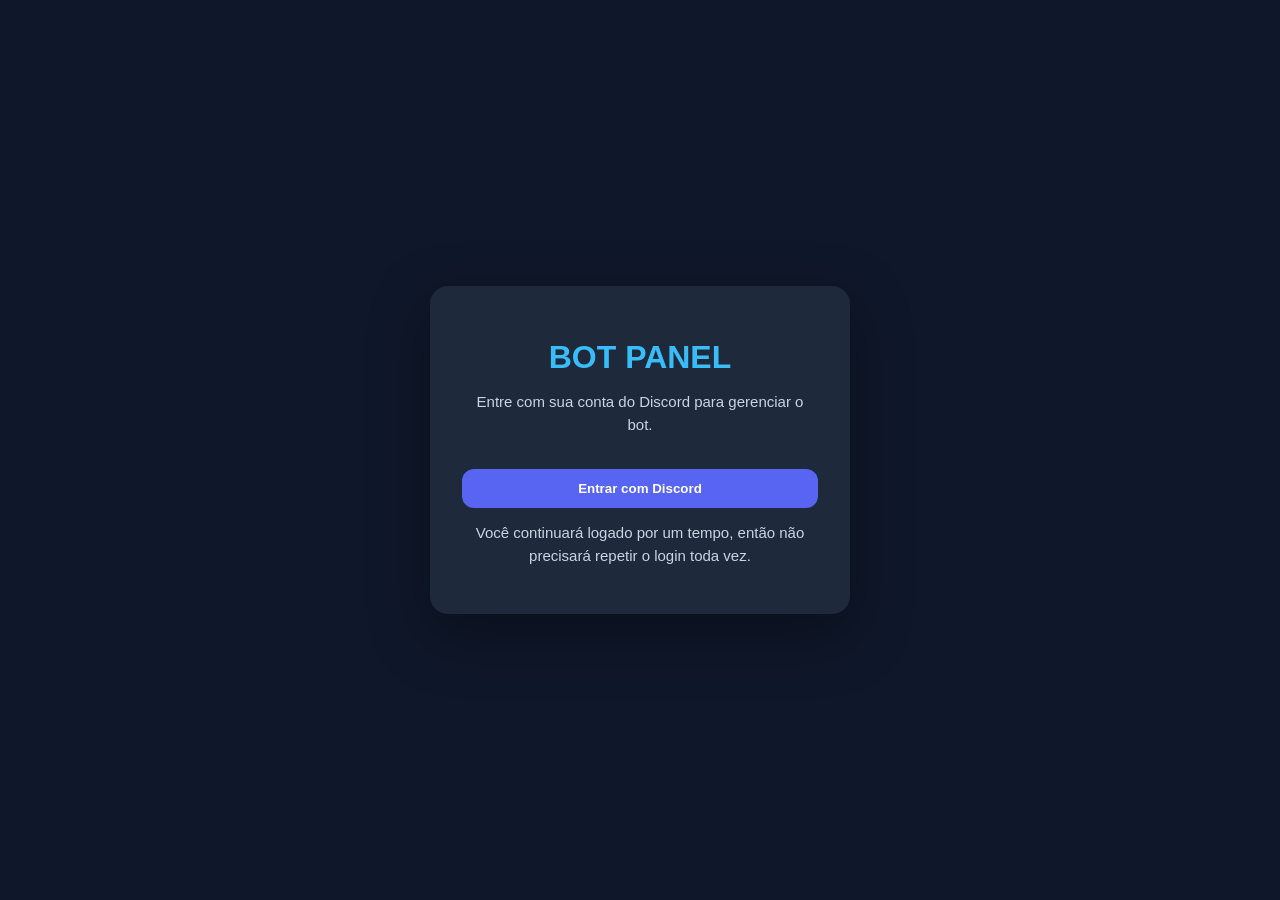
==== docs/index.html @ b9dc3464 "melhorando o Dashboard" ====
<!DOCTYPE html>
<html lang="pt-BR">
<head>
    <meta charset="UTF-8" />
    <meta name="viewport" content="width=device-width, initial-scale=1.0" />
    <title>Bot Panel</title>
    <link rel="stylesheet" href="style.css" />
    <script src="script.js" defer></script>
</head>
<body>
    <div id="loading-screen" class="screen">
        <div class="center-card">
            <h1>BOT PANEL</h1>
            <p>Carregando...</p>
        </div>
    </div>

    <div id="auth-screen" class="screen hidden">
        <div class="center-card login-card">
            <h1>BOT PANEL</h1>
            <p>Entre com sua conta do Discord para gerenciar o bot.</p>

            <button id="login-btn" class="discord-btn">
                Entrar com Discord
            </button>

            <p class="auth-note">
                Você continuará logado por um tempo, então não precisará repetir o login toda vez.
            </p>
        </div>
    </div>

    <div id="app-screen" class="hidden">
        <header class="topbar">
            <div class="topbar-left">
                <button id="menu-toggle">☰</button>

                <div class="servers-strip-wrapper">
                    <div id="servers-strip" class="servers-strip">
                        <div class="server-pill active">Carregando...</div>
                    </div>
                </div>
            </div>

            <div class="topbar-right">
                <button id="invite-bot-btn" class="secondary-btn">Adicionar bot</button>

                <div id="user-box" class="user-box">
                    <img id="user-avatar" class="user-avatar" src="" alt="Avatar">
                    <div class="user-meta">
                        <strong id="user-name">Usuário</strong>
                        <span id="user-server">Nenhum servidor selecionado</span>
                    </div>
                </div>

                <button id="logout-btn" class="logout-btn">Sair</button>
            </div>
        </header>

        <div id="sidebar" class="sidebar">
            <div class="sidebar-header">
                <h2>BOT PANEL</h2>
                <button id="closemenu" onclick="fecharMenu()">✖</button>
            </div>

            <nav class="sidebar-menu">
                <a href="#" id="btn-dashboard" class="active">🏠 Dashboard</a>
                <a href="#" id="btn-servidor">🖥️ Servidor</a>
                <a href="#" id="btn-comandos">⚡ Comandos</a>
                <a href="#">💰 Economia</a>
                <a href="#">⭐ Regras</a>
                <a href="#">🛡️ Moderação</a>
                <a href="#">📜 Logs</a>
                <a href="#">⚙️ Configurações</a>
            </nav>
        </div>

        <section id="main-content" class="content">
            <h1>Dashboard</h1>

            <div class="dashboard">
                <div class="card">
                    <h3>👥 Usuários</h3>
                    <p id="users">0</p>
                </div>

                <div class="card">
                    <h3>✨ XP Total</h3>
                    <p id="xp">0</p>
                </div>

                <div class="card">
                    <h3>⚡ Comandos</h3>
                    <p id="commands">0</p>
                </div>

                <div class="card status">
                    <h3>📡 Status</h3>
                    <p id="status">Carregando...</p>
                </div>
            </div>
        </section>

        <div class="guide-box">
    <h2>📘 Como usar o bot</h2>

    <div class="guide-section">
        <h3>🎲 Comando de dados (roll)</h3>
        <p>Use para rolar dados em RPG ou cálculos.</p>

        <ul>
            <li><b>1d20</b> → 1 dado de 20 lados</li>
            <li><b>2d6+3</b> → 2 dados + 3</li>
            <li><b>1d10!</b> → dado com explosão</li>
            <li><b>3#1d20+5</b> → repete 3 vezes</li>
        </ul>
    </div>

    <div class="guide-section">
        <h3>🧮 Comando matemático (math)</h3>
        <p>Resolve expressões matemáticas.</p>

        <ul>
            <li><b>2+3*4</b> → 14</li>
            <li><b>(2+3)*4</b> → 20</li>
            <li><b>2^4</b> → potência</li>
            <li><b>16z2</b> → raiz quadrada</li>
            <li><b>25%200</b> → porcentagem</li>
        </ul>
    </div>

    <div class="guide-section">
        <h3>⚡ Dicas</h3>
        <ul>
            <li>Use <b>!roll</b> ou aliases configurados</li>
            <li>Use <b>!math</b> para contas</li>
            <li>Você pode combinar dados + matemática</li>
        </ul>
    </div>
</div>

        <div id="delete-modal" class="modal hidden">
            <div class="modal-content">
                <h3 id="delete-modal-title">Excluir</h3>
                <p id="delete-modal-message">Tem certeza?</p>

                <div id="delete-preview" class="delete-preview"></div>

                <div class="modal-buttons">
                    <button class="btn-cancel" onclick="fecharModalExcluir()">Cancelar</button>
                    <button class="btn-delete" onclick="confirmarExclusao()">Excluir</button>
                </div>
            </div>
        </div>
    </div>
</body>
</html>
---- docs/style.css ----
* {
    box-sizing: border-box;
}

body {
    margin: 0;
    background: #0f172a;
    color: white;
    font-family: Arial, sans-serif;
}

/* =========================
   UTIL
========================= */

.hidden {
    display: none !important;
}

.screen {
    min-height: 100vh;
    display: flex;
    align-items: center;
    justify-content: center;
    background: #0f172a;
    padding: 20px;
}

.center-card {
    width: 100%;
    max-width: 420px;
    background: #1e293b;
    border-radius: 18px;
    padding: 32px;
    text-align: center;
    box-shadow: 0 20px 60px rgba(0, 0, 0, 0.35);
}

/* =========================
   LOGIN
========================= */

.login-card h1 {
    margin-bottom: 12px;
    color: #38bdf8;
}

.login-card p {
    color: #cbd5e1;
    font-size: 15px;
    line-height: 1.5;
}

.auth-note {
    margin-top: 14px;
    font-size: 13px;
    color: #94a3b8;
}

.discord-btn,
.logout-btn,
.secondary-btn,
.back-btn {
    border: none;
    border-radius: 12px;
    cursor: pointer;
    padding: 12px 18px;
    font-weight: bold;
}

.discord-btn {
    background: #5865f2;
    color: white;
    margin-top: 18px;
    width: 100%;
}

.discord-btn:hover,
.secondary-btn:hover {
    filter: brightness(1.08);
}

/* =========================
   TOPBAR
========================= */

.topbar {
    display: flex;
    justify-content: space-between;
    align-items: center;
    gap: 16px;
    padding: 14px 20px;
    background: #020617;
    position: sticky;
    top: 0;
    z-index: 1200;
}

.topbar-left {
    display: flex;
    align-items: center;
    min-width: 0;
    flex: 1;
}

.topbar-right {
    display: flex;
    align-items: center;
    gap: 12px;
    flex-shrink: 0;
}

#menu-toggle {
    background: none;
    border: none;
    color: white;
    font-size: 18px;
    cursor: pointer;
}

.secondary-btn {
    background: #38bdf8;
    color: #020617;
}

.logout-btn {
    background: #ef4444;
    color: white;
}

.user-box {
    display: flex;
    align-items: center;
    gap: 10px;
    background: #1e293b;
    padding: 8px 12px;
    border-radius: 12px;
}

.user-avatar {
    width: 40px;
    height: 40px;
    border-radius: 50%;
    object-fit: cover;
    background: #334155;
}

.user-meta {
    display: flex;
    flex-direction: column;
    line-height: 1.2;
}

.user-meta strong {
    color: white;
    font-size: 14px;
}

.user-meta span {
    color: #94a3b8;
    font-size: 12px;
}

/* =========================
   SERVERS STRIP
========================= */

.servers-strip-wrapper {
    margin-left: 18px;
    min-width: 0;
    flex: 1;
    overflow: hidden;
}

.servers-strip {
    display: flex;
    align-items: center;
    gap: 12px;
    overflow-x: auto;
    overflow-y: hidden;
    white-space: nowrap;
    padding-bottom: 4px;
    scroll-behavior: smooth;
}

.servers-strip::-webkit-scrollbar {
    height: 8px;
}

.servers-strip::-webkit-scrollbar-track {
    background: #0f172a;
    border-radius: 999px;
}

.servers-strip::-webkit-scrollbar-thumb {
    background: #334155;
    border-radius: 999px;
}

.server-pill {
    flex: 0 0 auto;
    background: #1e293b;
    border: none;
    border-radius: 12px;
    padding: 8px 12px;
    cursor: pointer;
    transition: 0.2s;
    color: white;
    min-height: 56px;
}

.server-pill:hover {
    background: #273449;
    transform: translateY(-1px);
}

.server-pill.active {
    background: #38bdf8;
    color: #020617;
}

.server-pill-inner {
    display: flex;
    align-items: center;
    gap: 10px;
}

.server-pill-avatar {
    width: 40px;
    height: 40px;
    border-radius: 50%;
    object-fit: cover;
    background: #334155;
    flex-shrink: 0;
}

.server-pill-fallback {
    display: flex;
    align-items: center;
    justify-content: center;
    font-weight: bold;
    color: white;
}

.server-pill-name {
    font-size: 14px;
    font-weight: 600;
    max-width: 170px;
    overflow: hidden;
    text-overflow: ellipsis;
    white-space: nowrap;
}

/* =========================
   SIDEBAR
========================= */

.sidebar {
    position: fixed;
    top: 0;
    left: -650px;
    width: 250px;
    height: 100vh;
    background: #020617;
    padding: 20px;
    transition: left 0.3s ease;
    z-index: 1000;
    box-shadow: 5px 0 15px rgba(0, 0, 0, 0.5);
}

.sidebar.closed {
    left: 0;
}

.sidebar-header {
    display: flex;
    justify-content: space-between;
    align-items: center;
    margin-bottom: 30px;
}

.sidebar-header h2 {
    font-size: 18px;
    color: #38bdf8;
    margin: 0;
}

.sidebar-header button {
    background: none;
    border: none;
    color: #94a3b8;
    font-size: 18px;
    cursor: pointer;
}

.sidebar-menu {
    display: flex;
    flex-direction: column;
    gap: 10px;
}

.sidebar-menu a {
    text-decoration: none;
    color: #94a3b8;
    padding: 12px 15px;
    border-radius: 10px;
    transition: 0.2s;
    display: flex;
    align-items: center;
    gap: 10px;
}

.sidebar-menu a:hover {
    background: #1e293b;
    color: #e2e8f0;
}

.sidebar-menu a.active {
    background: #38bdf8;
    color: #020617;
    font-weight: bold;
}

/* =========================
   MAIN CONTENT
========================= */

.content {
    padding: 20px;
}

.content > h1 {
    margin: 0 0 20px 0;
    font-size: 34px;
}

/* =========================
   DASHBOARD / CARDS
========================= */

.dashboard {
    display: grid;
    grid-template-columns: repeat(auto-fill, minmax(320px, 1fr));
    align-items: start;
    gap: 20px;
    padding: 20px 0 0 0;
}

.card {
    background: #1e293b;
    border-radius: 12px;
    padding: 16px;
    position: relative;
}

.card:hover {
    transform: scale(1.02);
}

.card h3 {
    font-size: 14px;
    color: #94a3b8;
    margin: 0 0 8px 0;
}

.card p {
    font-size: 28px;
    font-weight: bold;
    white-space: pre-wrap;
    word-break: break-word;
    margin: 0;
}

.status p {
    font-size: 20px;
}

/* =========================
   GUIDE BOX (DASHBOARD)
========================= */

.guide-box {
    margin-top: 30px;
    background: linear-gradient(180deg, rgba(56, 189, 248, 0.08), #1e293b);
    border: 1px solid #334155;
    border-radius: 18px;
    padding: 24px;
    box-shadow: 0 14px 32px rgba(0,0,0,0.25);
}

.guide-box h2 {
    margin-top: 0;
    margin-bottom: 20px;
    color: #38bdf8;
}

.guide-section {
    margin-bottom: 20px;
    padding: 14px;
    background: #0f172a;
    border: 1px solid #334155;
    border-radius: 12px;
}

.guide-section h3 {
    margin-top: 0;
    color: #e2e8f0;
    font-size: 16px;
}

.guide-section p {
    color: #94a3b8;
    font-size: 14px;
    margin-bottom: 10px;
}

.guide-section ul {
    padding-left: 18px;
    margin: 0;
}

.guide-section li {
    font-size: 14px;
    color: #cbd5e1;
    margin-bottom: 6px;
}

.guide-section b {
    color: #38bdf8;
}

/* =========================
   MODAL
========================= */

.modal {
    position: fixed;
    inset: 0;
    background: rgba(0, 0, 0, 0.6);
    display: flex;
    align-items: center;
    justify-content: center;
    z-index: 2000;
}

.modal-content {
    background: #020617;
    padding: 20px;
    border-radius: 12px;
    width: min(320px, calc(100vw - 32px));
    text-align: center;
    box-shadow: 0 0 20px rgba(0, 0, 0, 0.5);
}

.modal-buttons {
    margin-top: 15px;
    display: flex;
    justify-content: space-between;
    gap: 10px;
}

.btn-cancel,
.btn-delete {
    border: none;
    padding: 8px 12px;
    border-radius: 8px;
    color: white;
    cursor: pointer;
    flex: 1;
}

.btn-cancel {
    background: #334155;
}

.btn-delete {
    background: #ef4444;
}

.delete-preview {
    margin-top: 10px;
    padding: 10px;
    background: #0f172a;
    border: 1px solid #334155;
    border-radius: 8px;
    max-height: 120px;
    overflow-y: auto;
    font-size: 13px;
    color: #e2e8f0;
    white-space: pre-wrap;
    word-break: break-word;
}

/* =========================
   TRIGGERS LISTA
========================= */

.server-page-actions {
    padding: 0;
}

.trigger-create-box {
    display: flex;
    gap: 12px;
    align-items: center;
    margin: 10px 0 0 0;
    flex-wrap: wrap;
}

.trigger-input {
    background: #1e293b;
    color: white;
    border: 1px solid #334155;
    border-radius: 12px;
    padding: 12px 14px;
    min-width: 280px;
    flex: 1;
}

.trigger-card {
    position: relative;
    padding: 18px;
    padding-top: 20px;
    padding-right: 56px;
    min-height: 120px;
}

.trigger-header {
    margin-bottom: 14px;
}

.trigger-header-main {
    display: flex;
    flex-direction: column;
    gap: 4px;
    padding-right: 8px;
}

.trigger-title {
    margin: 0;
    color: #e2e8f0;
    font-size: 18px;
    font-weight: 700;
    word-break: break-word;
}

.trigger-count {
    margin: 0;
    font-size: 13px;
    color: #94a3b8;
    font-weight: 600;
}

.trigger-delete-btn {
    position: absolute;
    top: 12px;
    right: 12px;
    width: 34px;
    height: 34px;
    border: none;
    border-radius: 10px;
    background: #ef4444;
    color: white;
    cursor: pointer;
    display: flex;
    align-items: center;
    justify-content: center;
    font-size: 14px;
    transition: 0.2s;
    z-index: 2;
}

.trigger-delete-btn:hover,
.mini-delete-btn:hover {
    background: #dc2626;
    transform: scale(1.05);
}

.trigger-open-btn {
    width: 100%;
    background: transparent;
    border: none;
    color: inherit;
    text-align: left;
    cursor: pointer;
    padding: 0;
    margin: 0;
    display: block;
}

.trigger-open-btn:hover .trigger-title {
    color: #38bdf8;
}

.trigger-open-btn:hover .trigger-count {
    color: #cbd5e1;
}

.trigger-open-btn:focus {
    outline: none;
}

.trigger-open-btn:focus-visible {
    outline: 2px solid #38bdf8;
    outline-offset: 6px;
    border-radius: 10px;
}

/* =========================
   DETALHES DA TRIGGER
========================= */

.trigger-details-top {
    padding: 0;
    margin-bottom: 12px;
}

.back-btn {
    background: #334155;
    color: white;
    padding: 10px 14px;
}

.back-btn:hover {
    background: #475569;
}

.trigger-details-content {
    padding: 0;
}

.trigger-details-card {
    padding: 20px;
    padding-right: 56px;
}

.trigger-details-title {
    margin: 0;
    color: #e2e8f0;
    font-size: 30px;
    line-height: 1.2;
    word-break: break-word;
}


.trigger-responses.trigger-responses-details {
    display: grid;
    grid-template-columns: repeat(4, minmax(0, 1fr));
    gap: 14px;
    align-items: stretch;
    margin-top: 12px;
}

.response-row.response-row-details {
    display: flex;
    flex-direction: column;
    justify-content: space-between;
    gap: 10px;
    min-height: 180px;
    padding: 12px;
    background: #0f172a;
    border: 1px solid #334155;
    border-radius: 12px;
    overflow: hidden;
}

.edit-box {
    width: 100%;
    resize: vertical;
    background: transparent;
    border: none;
    outline: none;
    color: white;
    font-size: 14px;
    line-height: 1.5;
    white-space: pre-wrap;
    overflow-wrap: break-word;
    word-break: break-word;
    padding: 0;
    margin: 0;
    box-sizing: border-box;
}

.response-edit-box {
    width: 100%;
    min-height: 120px;
    max-height: 180px;
    overflow-y: auto;
    font-size: 14px;
    line-height: 1.45;
    flex: 1;
}

.response-actions {
    display: flex;
    justify-content: flex-end;
    align-items: center;
    gap: 8px;
    flex-shrink: 0;
}

.mini-delete-btn {
    border: none;
    background: #ef4444;
    color: white;
    border-radius: 8px;
    width: 32px;
    height: 32px;
    cursor: pointer;
    transition: 0.2s;
    flex-shrink: 0;
}

.empty-text {
    color: #94a3b8;
    font-size: 14px;
    margin: 0;
    font-weight: normal;
}

/* =========================
   RESPONSIVO
========================= */

@media (max-width: 1200px) {
    .trigger-responses.trigger-responses-details {
        grid-template-columns: repeat(3, minmax(0, 1fr));
    }
}

@media (max-width: 900px) {
    .topbar {
        gap: 12px;
    }

    .topbar-right {
        margin-left: 0;
    }

    .dashboard {
        grid-template-columns: 1fr;
    }

    .trigger-responses.trigger-responses-details {
        grid-template-columns: repeat(2, minmax(0, 1fr));
    }
}

@media (max-width: 700px) {
    .topbar {
        flex-direction: column;
        align-items: stretch;
    }

    .topbar-left,
    .topbar-right {
        width: 100%;
    }

    .topbar-right {
        justify-content: space-between;
        flex-wrap: wrap;
    }

    .servers-strip-wrapper {
        margin-left: 16px;
    }

    .trigger-create-box {
        flex-direction: column;
        align-items: stretch;
    }

    .trigger-input,
    .secondary-btn {
        width: 100%;
    }

    .trigger-details-title {
        font-size: 24px;
    }

    .trigger-responses.trigger-responses-details {
        grid-template-columns: 1fr;
    }

    .response-row.response-row-details {
        min-height: auto;
    }

    .response-edit-box {
        max-height: none;
        min-height: 100px;
    }
}

/* =========================
   NOVA RESPONSE
========================= */

.details-add-response-box {
    display: flex;
    flex-direction: column;
    gap: 12px;
    margin-top: 16px;
    margin-bottom: 18px;
    padding: 14px;
    background: #0f172a;
    border: 1px solid #334155;
    border-radius: 12px;
}

.new-response-textarea {
    width: 100%;
    min-height: 110px;
    max-height: 220px;
    resize: vertical;
    overflow-y: auto;
    background: transparent;
    border: none;
    outline: none;
    color: white;
    font-size: 14px;
    line-height: 1.5;
    padding: 0;
    margin: 0;
    box-sizing: border-box;
}

.new-response-textarea::placeholder {
    color: #94a3b8;
}

.add-response-actions {
    display: flex;
    justify-content: flex-end;
    align-items: center;
}

.details-add-response-box .secondary-btn {
    min-width: 180px;
    padding: 10px 16px;
    border-radius: 10px;
}

.details-add-response-box .secondary-btn:hover {
    filter: brightness(1.08);
}

@media (max-width: 700px) {
    .details-add-response-box {
        padding: 12px;
    }

    .add-response-actions {
        justify-content: stretch;
    }

    .details-add-response-box .secondary-btn {
        width: 100%;
        min-width: 0;
    }
}

/* =========================
   COMANDOS
========================= */

#commands-list {
    display: grid;
    grid-template-columns: repeat(auto-fill, minmax(320px, 1fr));
    gap: 20px;
    align-items: stretch;
    padding-top: 10px;
}

#commands-list .command-card {
    background: linear-gradient(180deg, rgba(56, 189, 248, 0.08) 0%, rgba(30, 41, 59, 1) 42%);
    border: 1px solid #334155;
    border-radius: 18px;
    padding: 18px;
    box-shadow: 0 14px 32px rgba(0, 0, 0, 0.22);
    transition: transform 0.18s ease, box-shadow 0.18s ease, border-color 0.18s ease;
    min-height: 100%;
}

#commands-list .command-card:hover {
    transform: translateY(-4px);
    border-color: #475569;
    box-shadow: 0 18px 38px rgba(0, 0, 0, 0.28);
}

#commands-list .command-card-header {
    display: flex;
    align-items: flex-start;
    justify-content: space-between;
    gap: 12px;
    margin-bottom: 16px;
    padding-bottom: 14px;
    border-bottom: 1px solid rgba(148, 163, 184, 0.16);
}

#commands-list .command-card-header h3 {
    margin: 0 0 8px 0;
    color: #38bdf8;
    font-size: 13px;
    font-weight: 700;
    text-transform: lowercase;
    letter-spacing: 0.04em;
    line-height: 1;
}

#commands-list .command-card-header p {
    margin: 0;
    color: #f8fafc;
    font-size: 18px;
    line-height: 1.2;
    font-weight: 800;
    white-space: normal;
    word-break: break-word;
}

#commands-list .command-card-body {
    display: flex;
    flex-direction: column;
    gap: 14px;
}

#commands-list .command-toggle {
    display: inline-flex;
    align-items: center;
    gap: 8px;
    width: fit-content;
    padding: 7px 12px;
    border-radius: 999px;
    background: #0f172a;
    border: 1px solid #334155;
    color: #e2e8f0;
    font-size: 13px;
    font-weight: 700;
}

#commands-list .command-toggle input[type="checkbox"] {
    accent-color: #38bdf8;
}

#commands-list .command-field {
    display: flex;
    flex-direction: column;
    gap: 8px;
    background: #0f172a;
    border: 1px solid #334155;
    border-radius: 14px;
    padding: 12px;
}

#commands-list .command-field label {
    margin: 0;
    color: #e2e8f0;
    font-size: 13px;
    font-weight: 700;
}

#commands-list .trigger-input {
    width: 100%;
    min-width: 0;
    background: #111c31;
    border: 1px solid #334155;
    border-radius: 10px;
    color: #f8fafc;
    padding: 11px 13px;
    transition: border-color 0.18s ease, box-shadow 0.18s ease, background 0.18s ease;
}

#commands-list .trigger-input:focus {
    outline: none;
    border-color: #38bdf8;
    box-shadow: 0 0 0 3px rgba(56, 189, 248, 0.14);
    background: #132038;
}

#commands-list .trigger-input::placeholder {
    color: #64748b;
}

#commands-list .secondary-btn {
    align-self: flex-start;
    padding: 10px 14px;
    border-radius: 10px;
    font-size: 13px;
    font-weight: 700;
    min-width: 0;
}

#commands-list .secondary-btn:hover {
    transform: translateY(-1px);
}

#commands-list .command-field + .command-field {
    margin-top: 2px;
}

@media (max-width: 900px) {
    #commands-list {
        grid-template-columns: repeat(2, minmax(0, 1fr));
    }
}

@media (max-width: 700px) {
    #commands-list {
        grid-template-columns: 1fr;
    }

    #commands-list .secondary-btn {
        width: 100%;
    }

    #commands-list .command-card-header p {
        font-size: 16px;
    }
}

/* =========================
   OVERRIDE VISUAL DOS COMANDOS
========================= */

#commands-list {
    display: grid !important;
    grid-template-columns: repeat(auto-fill, minmax(320px, 1fr)) !important;
    gap: 20px !important;
    align-items: start !important;
}

#commands-list .command-card {
    background: linear-gradient(180deg, rgba(56, 189, 248, 0.08) 0%, rgba(30, 41, 59, 1) 42%) !important;
    border: 1px solid #334155 !important;
    border-radius: 18px !important;
    padding: 18px !important;
    box-shadow: 0 14px 32px rgba(0, 0, 0, 0.22) !important;
    transition: transform 0.18s ease, box-shadow 0.18s ease, border-color 0.18s ease !important;
}

#commands-list .command-card:hover {
    transform: translateY(-4px) !important;
    border-color: #475569 !important;
    box-shadow: 0 18px 38px rgba(0, 0, 0, 0.28) !important;
}

#commands-list .command-card-header {
    margin-bottom: 16px !important;
    padding-bottom: 14px !important;
    border-bottom: 1px solid rgba(148, 163, 184, 0.16) !important;
}

#commands-list .command-card-header h3 {
    margin: 0 0 8px 0 !important;
    color: #38bdf8 !important;
    font-size: 13px !important;
    font-weight: 700 !important;
    text-transform: lowercase !important;
    letter-spacing: 0.04em !important;
}

#commands-list .command-card-header p {
    margin: 0 !important;
    color: #f8fafc !important;
    font-size: 18px !important;
    line-height: 1.2 !important;
    font-weight: 800 !important;
    white-space: normal !important;
    word-break: break-word !important;
}

#commands-list .command-card-body {
    display: flex !important;
    flex-direction: column !important;
    gap: 14px !important;
}

#commands-list .command-toggle {
    display: inline-flex !important;
    align-items: center !important;
    gap: 8px !important;
    width: fit-content !important;
    padding: 7px 12px !important;
    border-radius: 999px !important;
    background: #0f172a !important;
    border: 1px solid #334155 !important;
    color: #e2e8f0 !important;
    font-size: 13px !important;
    font-weight: 700 !important;
}

#commands-list .command-toggle input[type="checkbox"] {
    accent-color: #38bdf8;
}

#commands-list .command-field {
    display: flex !important;
    flex-direction: column !important;
    gap: 8px !important;
    background: #0f172a !important;
    border: 1px solid #334155 !important;
    border-radius: 14px !important;
    padding: 12px !important;
}

#commands-list .command-field label {
    margin: 0 !important;
    color: #e2e8f0 !important;
    font-size: 13px !important;
    font-weight: 700 !important;
}

#commands-list .trigger-input {
    width: 100% !important;
    min-width: 0 !important;
    background: #111c31 !important;
    border: 1px solid #334155 !important;
    border-radius: 10px !important;
    color: #f8fafc !important;
    padding: 11px 13px !important;
}

#commands-list .trigger-input:focus {
    outline: none !important;
    border-color: #38bdf8 !important;
    box-shadow: 0 0 0 3px rgba(56, 189, 248, 0.14) !important;
}

#commands-list .secondary-btn {
    align-self: flex-start !important;
    padding: 10px 14px !important;
    border-radius: 10px !important;
    font-size: 13px !important;
    font-weight: 700 !important;
}

@media (max-width: 900px) {
    #commands-list {
        grid-template-columns: repeat(2, minmax(0, 1fr)) !important;
    }
}

@media (max-width: 700px) {
    #commands-list {
        grid-template-columns: 1fr !important;
    }

    #commands-list .secondary-btn {
        width: 100% !important;
    }

    #commands-list .command-card-header p {
        font-size: 16px !important;
    }
}

#commands-list .command-more-btn {
    margin-top: 10px;
    background: transparent;
    color: #38bdf8;
    border: 1px solid #334155;
    border-radius: 10px;
    padding: 8px 12px;
    cursor: pointer;
    font-size: 13px;
    font-weight: 700;
    transition: 0.18s ease;
}

#commands-list .command-more-btn:hover {
    background: #0f172a;
    border-color: #38bdf8;
}

#commands-list .command-details {
    margin-top: 12px;
    padding-top: 12px;
    border-top: 1px solid rgba(148, 163, 184, 0.14);
    display: flex;
    flex-direction: column;
    gap: 10px;
}

#commands-list .command-detail-row {
    display: grid;
    grid-template-columns: 90px 1fr;
    gap: 10px;
    align-items: start;
    padding: 10px;
    background: #0f172a;
    border: 1px solid #334155;
    border-radius: 12px;
}

#commands-list .command-detail-symbol {
    font-size: 13px;
    font-weight: 800;
    color: #38bdf8;
    background: #111c31;
    border: 1px solid #334155;
    border-radius: 8px;
    padding: 6px 8px;
    text-align: center;
}

#commands-list .command-detail-text {
    font-size: 13px;
    line-height: 1.45;
    color: #cbd5e1;
}

@media (max-width: 700px) {
    #commands-list .command-detail-row {
        grid-template-columns: 1fr;
    }
}
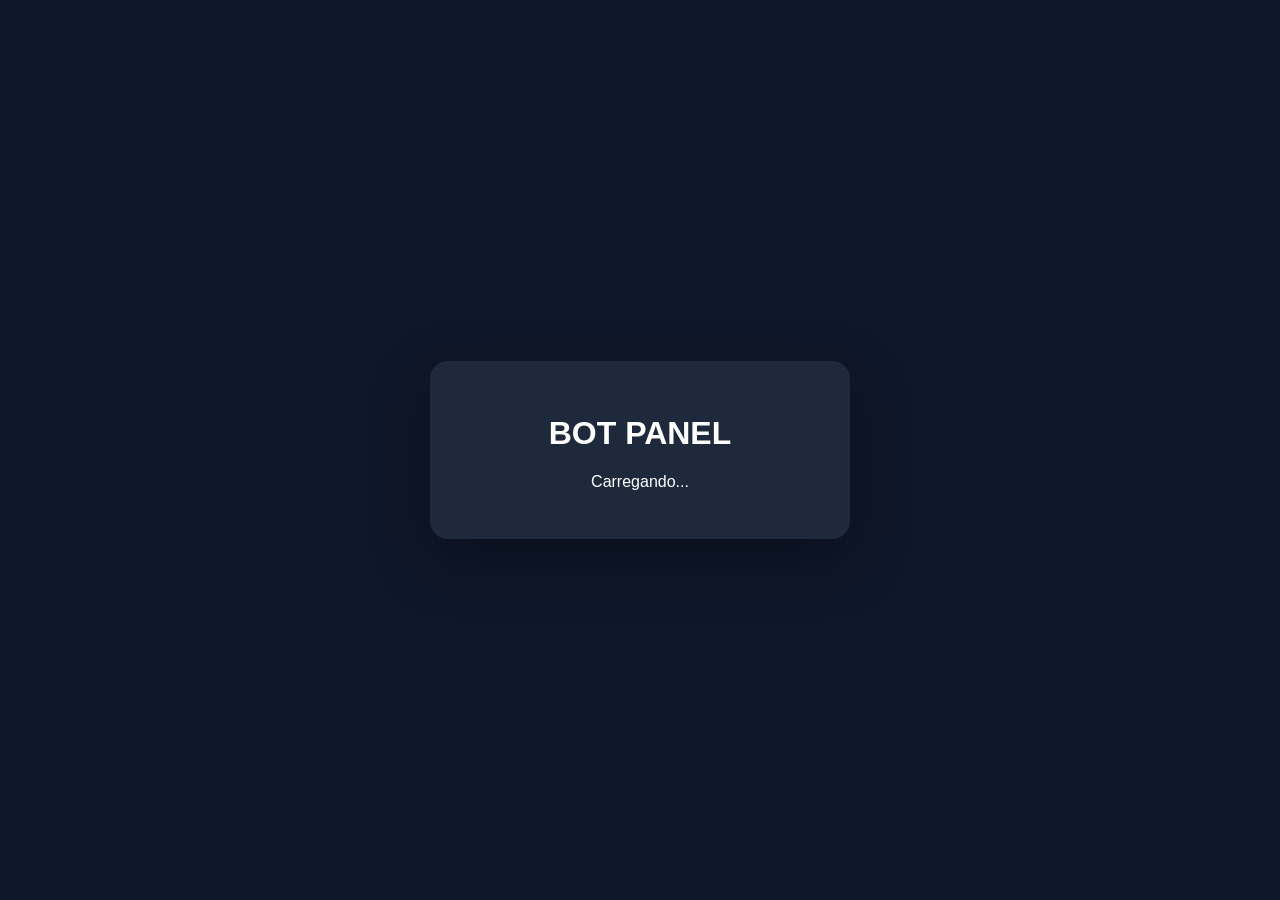
==== commit 6be4b878: "Modularização do Js" ====
--- a/docs/index.html
+++ b/docs/index.html
@@ -5,7 +5,7 @@
     <meta name="viewport" content="width=device-width, initial-scale=1.0" />
     <title>Bot Panel</title>
     <link rel="stylesheet" href="style.css" />
-    <script src="script.js" defer></script>
+    <script type="module" src="./js/app/init.js"></script>
 </head>
 <body>
     <div id="loading-screen" class="screen">
@@ -65,11 +65,11 @@
 
             <nav class="sidebar-menu">
                 <a href="#" id="btn-dashboard" class="active">🏠 Dashboard</a>
-                <a href="#" id="btn-servidor">🖥️ Servidor</a>
+                <a href="#" id="btn-servidor">💬 Respostas</a>
                 <a href="#" id="btn-comandos">⚡ Comandos</a>
                 <a href="#">💰 Economia</a>
                 <a href="#">⭐ Regras</a>
-                <a href="#">🛡️ Moderação</a>
+                <a href="#" id="btn-moderacao">🛡️ Moderação</a>
                 <a href="#">📜 Logs</a>
                 <a href="#">⚙️ Configurações</a>
             </nav>
@@ -101,44 +101,6 @@
             </div>
         </section>
 
-        <div class="guide-box">
-    <h2>📘 Como usar o bot</h2>
-
-    <div class="guide-section">
-        <h3>🎲 Comando de dados (roll)</h3>
-        <p>Use para rolar dados em RPG ou cálculos.</p>
-
-        <ul>
-            <li><b>1d20</b> → 1 dado de 20 lados</li>
-            <li><b>2d6+3</b> → 2 dados + 3</li>
-            <li><b>1d10!</b> → dado com explosão</li>
-            <li><b>3#1d20+5</b> → repete 3 vezes</li>
-        </ul>
-    </div>
-
-    <div class="guide-section">
-        <h3>🧮 Comando matemático (math)</h3>
-        <p>Resolve expressões matemáticas.</p>
-
-        <ul>
-            <li><b>2+3*4</b> → 14</li>
-            <li><b>(2+3)*4</b> → 20</li>
-            <li><b>2^4</b> → potência</li>
-            <li><b>16z2</b> → raiz quadrada</li>
-            <li><b>25%200</b> → porcentagem</li>
-        </ul>
-    </div>
-
-    <div class="guide-section">
-        <h3>⚡ Dicas</h3>
-        <ul>
-            <li>Use <b>!roll</b> ou aliases configurados</li>
-            <li>Use <b>!math</b> para contas</li>
-            <li>Você pode combinar dados + matemática</li>
-        </ul>
-    </div>
-</div>
-
         <div id="delete-modal" class="modal hidden">
             <div class="modal-content">
                 <h3 id="delete-modal-title">Excluir</h3>
--- a/docs/style.css
+++ b/docs/style.css
@@ -376,59 +376,185 @@
 }
 
 /* =========================
-   GUIDE BOX (DASHBOARD)
+   GUIDE BOX / AJUDA DO BOT
 ========================= */
 
 .guide-box {
-    margin-top: 30px;
-    background: linear-gradient(180deg, rgba(56, 189, 248, 0.08), #1e293b);
-    border: 1px solid #334155;
+    margin-top: 34px;
+    padding: 26px;
+    border-radius: 22px;
+    background:
+        linear-gradient(180deg, rgba(15, 23, 42, 0.72) 0%, rgba(8, 15, 32, 0.96) 100%);
+    border: 1px solid rgba(71, 85, 105, 0.65);
+    box-shadow:
+        inset 0 2px 0 rgba(255, 255, 255, 0.03),
+        inset 0 -18px 40px rgba(0, 0, 0, 0.22),
+        0 18px 40px rgba(0, 0, 0, 0.32);
+}
+
+.guide-box-header {
+    margin-bottom: 22px;
+    padding-bottom: 16px;
+    border-bottom: 1px solid rgba(71, 85, 105, 0.45);
+}
+
+.guide-box-header h2 {
+    margin: 0 0 8px 0;
+    font-size: 30px;
+    color: #f8fafc;
+}
+
+.guide-box-header p {
+    margin: 0;
+    font-size: 15px;
+    color: #94a3b8;
+    font-weight: 500;
+}
+
+.guide-grid {
+    display: grid;
+    grid-template-columns: repeat(2, minmax(0, 1fr));
+    gap: 22px;
+}
+
+.guide-section {
+    background: linear-gradient(180deg, rgba(30, 41, 59, 0.95) 0%, rgba(15, 23, 42, 0.98) 100%);
+    border: 1px solid rgba(51, 65, 85, 0.9);
     border-radius: 18px;
-    padding: 24px;
-    box-shadow: 0 14px 32px rgba(0,0,0,0.25);
-}
-
-.guide-box h2 {
-    margin-top: 0;
-    margin-bottom: 20px;
+    padding: 20px;
+    box-shadow:
+        inset 0 1px 0 rgba(255, 255, 255, 0.02),
+        0 10px 26px rgba(0, 0, 0, 0.2);
+}
+
+.guide-section h3 {
+    margin: 0 0 14px 0;
+    font-size: 22px;
+    color: #f8fafc;
+}
+
+.guide-section h4 {
+    margin: 20px 0 12px 0;
+    font-size: 15px;
     color: #38bdf8;
-}
-
-.guide-section {
-    margin-bottom: 20px;
-    padding: 14px;
-    background: #0f172a;
-    border: 1px solid #334155;
-    border-radius: 12px;
-}
-
-.guide-section h3 {
-    margin-top: 0;
+    letter-spacing: 0.02em;
+}
+
+.guide-intro {
+    margin: 0;
+    font-size: 15px;
+    line-height: 1.6;
+    color: #cbd5e1;
+    white-space: normal;
+}
+
+.guide-symbol-list {
+    display: flex;
+    flex-direction: column;
+    gap: 12px;
+}
+
+.guide-symbol-item {
+    display: grid;
+    grid-template-columns: 92px 1fr;
+    gap: 12px;
+    align-items: start;
+    padding: 12px;
+    border-radius: 14px;
+    background: rgba(8, 15, 32, 0.72);
+    border: 1px solid rgba(51, 65, 85, 0.9);
+}
+
+.guide-symbol {
+    display: inline-flex;
+    align-items: center;
+    justify-content: center;
+    min-height: 38px;
+    padding: 8px 10px;
+    border-radius: 10px;
+    background: rgba(17, 28, 49, 0.95);
+    border: 1px solid rgba(56, 189, 248, 0.25);
+    color: #38bdf8;
+    font-size: 13px;
+    font-weight: 800;
+    text-align: center;
+}
+
+.guide-symbol-item strong {
+    display: block;
+    margin-bottom: 4px;
+    color: #f8fafc;
+    font-size: 14px;
+}
+
+.guide-symbol-item p {
+    margin: 0;
+    color: #cbd5e1;
+    font-size: 14px;
+    line-height: 1.5;
+    white-space: normal;
+}
+
+.guide-example-list {
+    display: flex;
+    flex-wrap: wrap;
+    gap: 10px;
+}
+
+.guide-example {
+    display: inline-flex;
+    align-items: center;
+    padding: 8px 12px;
+    border-radius: 999px;
+    background: rgba(17, 28, 49, 0.95);
+    border: 1px solid rgba(56, 189, 248, 0.22);
     color: #e2e8f0;
-    font-size: 16px;
-}
-
-.guide-section p {
-    color: #94a3b8;
-    font-size: 14px;
-    margin-bottom: 10px;
-}
-
-.guide-section ul {
-    padding-left: 18px;
-    margin: 0;
-}
-
-.guide-section li {
-    font-size: 14px;
-    color: #cbd5e1;
-    margin-bottom: 6px;
-}
-
-.guide-section b {
-    color: #38bdf8;
-}
-
+    font-size: 13px;
+    font-weight: 700;
+}
+
+.guide-box code {
+    background: rgba(15, 23, 42, 0.9);
+    border: 1px solid rgba(71, 85, 105, 0.7);
+    border-radius: 8px;
+    padding: 2px 7px;
+    color: #7dd3fc;
+    font-size: 0.95em;
+    font-family: Consolas, monospace;
+}
+
+@media (max-width: 1100px) {
+    .guide-grid {
+        grid-template-columns: 1fr;
+    }
+}
+
+@media (max-width: 700px) {
+    .guide-box {
+        padding: 18px;
+        border-radius: 18px;
+    }
+
+    .guide-box-header h2 {
+        font-size: 24px;
+    }
+
+    .guide-section {
+        padding: 16px;
+    }
+
+    .guide-section h3 {
+        font-size: 19px;
+    }
+
+    .guide-symbol-item {
+        grid-template-columns: 1fr;
+    }
+
+    .guide-symbol {
+        justify-content: flex-start;
+    }
+}
 /* =========================
    MODAL
 ========================= */
@@ -1216,3 +1342,185 @@
         grid-template-columns: 1fr;
     }
 }
+
+/* =========================
+   MODERAÇÃO
+========================= */
+
+.moderation-page {
+    display: flex;
+    flex-direction: column;
+    gap: 18px;
+    margin-top: 10px;
+}
+
+.moderation-tabs {
+    display: flex;
+    gap: 12px;
+    flex-wrap: wrap;
+}
+
+.moderation-tab {
+    border: none;
+    border-radius: 12px;
+    padding: 12px 16px;
+    cursor: pointer;
+    font-weight: 700;
+    background: #1e293b;
+    color: #cbd5e1;
+    transition: 0.2s;
+}
+
+.moderation-tab:hover {
+    background: #273449;
+}
+
+.moderation-tab.active {
+    background: #38bdf8;
+    color: #020617;
+}
+
+.moderation-content {
+    display: block;
+}
+
+.moderation-grid {
+    display: grid;
+    grid-template-columns: repeat(2, minmax(0, 1fr));
+    gap: 20px;
+}
+
+.moderation-card {
+    padding: 20px;
+}
+
+.moderation-card h3 {
+    margin: 0 0 14px 0;
+    color: #e2e8f0;
+    font-size: 18px;
+}
+
+.form-group {
+    display: flex;
+    flex-direction: column;
+    gap: 8px;
+    margin-bottom: 14px;
+}
+
+.form-group label {
+    font-size: 13px;
+    font-weight: 700;
+    color: #cbd5e1;
+}
+
+.moderation-textarea {
+    min-height: 130px;
+    background: #0f172a;
+    border: 1px solid #334155;
+    border-radius: 12px;
+    padding: 12px;
+}
+
+.switch-row {
+    display: flex;
+    align-items: center;
+    gap: 10px;
+    margin-bottom: 18px;
+    color: #e2e8f0;
+    font-size: 14px;
+    font-weight: 600;
+}
+
+.switch-row input[type="checkbox"] {
+    accent-color: #38bdf8;
+}
+
+.form-actions {
+    display: flex;
+    justify-content: flex-end;
+    margin-top: 18px;
+}
+
+.moderation-help {
+    margin-top: 8px;
+    font-size: 13px;
+    color: #94a3b8;
+    line-height: 1.5;
+}
+
+.moderation-help code {
+    background: #0f172a;
+    border: 1px solid #334155;
+    border-radius: 8px;
+    padding: 2px 6px;
+    color: #7dd3fc;
+}
+
+.moderation-header-row {
+    display: flex;
+    justify-content: space-between;
+    align-items: flex-start;
+    gap: 14px;
+    margin-bottom: 18px;
+    flex-wrap: wrap;
+}
+
+.moderation-subtext {
+    margin: 6px 0 0 0;
+    font-size: 14px;
+    color: #94a3b8;
+    font-weight: normal;
+    white-space: normal;
+}
+
+.level-roles-list {
+    display: flex;
+    flex-direction: column;
+    gap: 14px;
+}
+
+.level-role-row {
+    display: grid;
+    grid-template-columns: 2fr 1fr 1fr auto;
+    gap: 12px;
+    padding: 14px;
+    border-radius: 14px;
+    background: #0f172a;
+    border: 1px solid #334155;
+}
+
+.role-row-remove-group {
+    justify-content: flex-end;
+}
+
+@media (max-width: 1000px) {
+    .moderation-grid {
+        grid-template-columns: 1fr;
+    }
+
+    .level-role-row {
+        grid-template-columns: 1fr 1fr;
+    }
+}
+
+@media (max-width: 700px) {
+    .moderation-tabs {
+        flex-direction: column;
+    }
+
+    .moderation-tab {
+        width: 100%;
+    }
+
+    .level-role-row {
+        grid-template-columns: 1fr;
+    }
+
+    .form-actions {
+        justify-content: stretch;
+    }
+
+    .form-actions .secondary-btn {
+        width: 100%;
+    }
+}
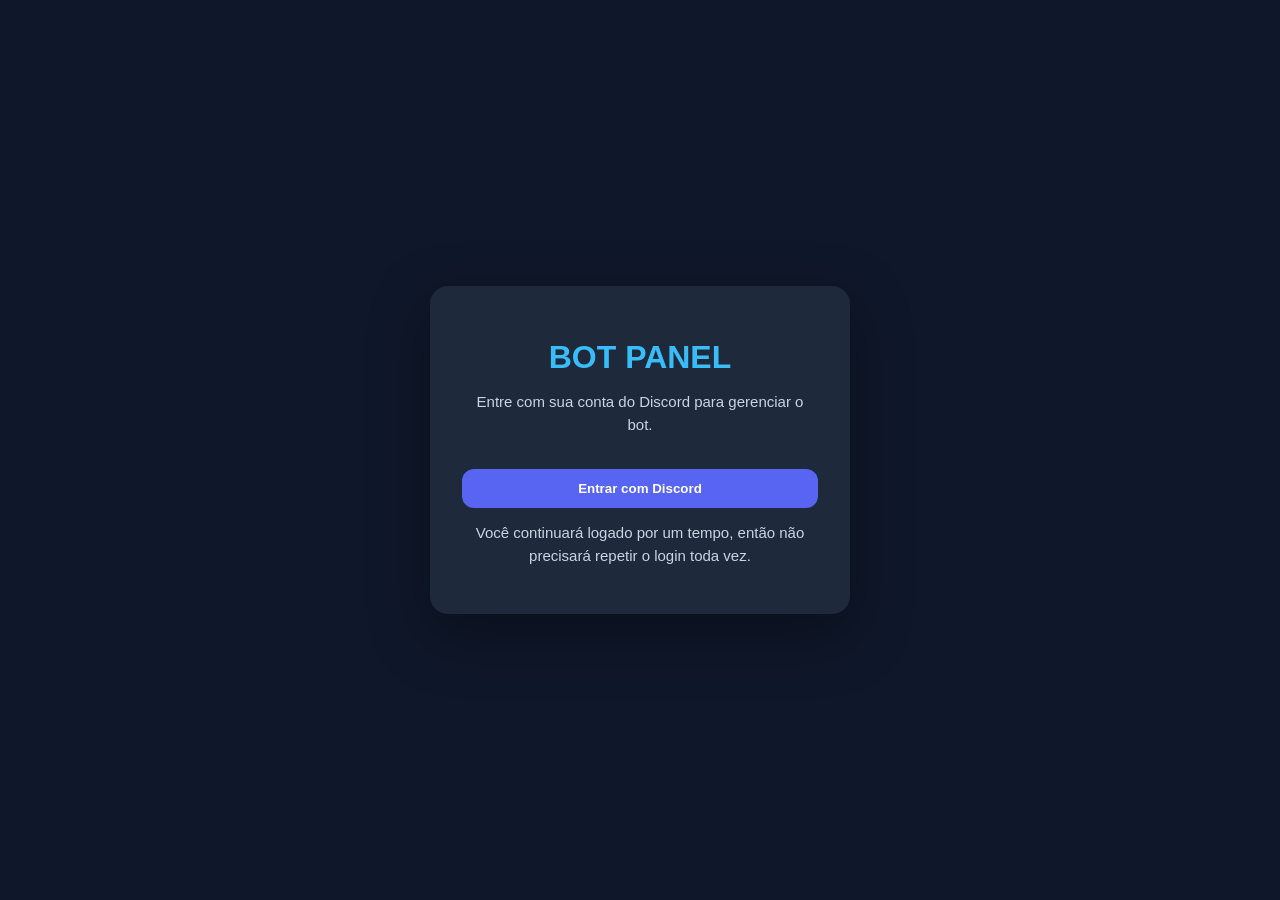
==== commit d1d81b3e: "corrigindo URL no Js" ====
--- a/docs/index.html
+++ b/docs/index.html
@@ -4,7 +4,7 @@
     <meta charset="UTF-8" />
     <meta name="viewport" content="width=device-width, initial-scale=1.0" />
     <title>Bot Panel</title>
-    <link rel="stylesheet" href="style.css" />
+    <link rel="stylesheet" href="./css/style.css" />
     <script type="module" src="./js/app/init.js"></script>
 </head>
 <body>
@@ -60,7 +60,7 @@
         <div id="sidebar" class="sidebar">
             <div class="sidebar-header">
                 <h2>BOT PANEL</h2>
-                <button id="closemenu" onclick="fecharMenu()">✖</button>
+                <button id="closemenu">✖</button>
             </div>
 
             <nav class="sidebar-menu">
@@ -109,8 +109,8 @@
                 <div id="delete-preview" class="delete-preview"></div>
 
                 <div class="modal-buttons">
-                    <button class="btn-cancel" onclick="fecharModalExcluir()">Cancelar</button>
-                    <button class="btn-delete" onclick="confirmarExclusao()">Excluir</button>
+                    <button class="btn-cancel">Cancelar</button>
+                    <button class="btn-delete">Excluir</button>
                 </div>
             </div>
         </div>
--- a/docs/css/style.css
+++ b/docs/css/style.css
@@ -0,0 +1,19 @@
+@import url("./base/variables.css");
+@import url("./base/reset.css");
+@import url("./base/global.css");
+
+@import url("./layout/screens.css");
+@import url("./layout/topbar.css");
+@import url("./layout/sidebar.css");
+@import url("./layout/content.css");
+
+@import url("./components/buttons.css");
+@import url("./components/cards.css");
+@import url("./components/forms.css");
+@import url("./components/modal.css");
+@import url("./components/server-pill.css");
+
+@import url("./pages/dashboard.css");
+@import url("./pages/responses.css");
+@import url("./pages/commands.css");
+@import url("./pages/moderation.css");
